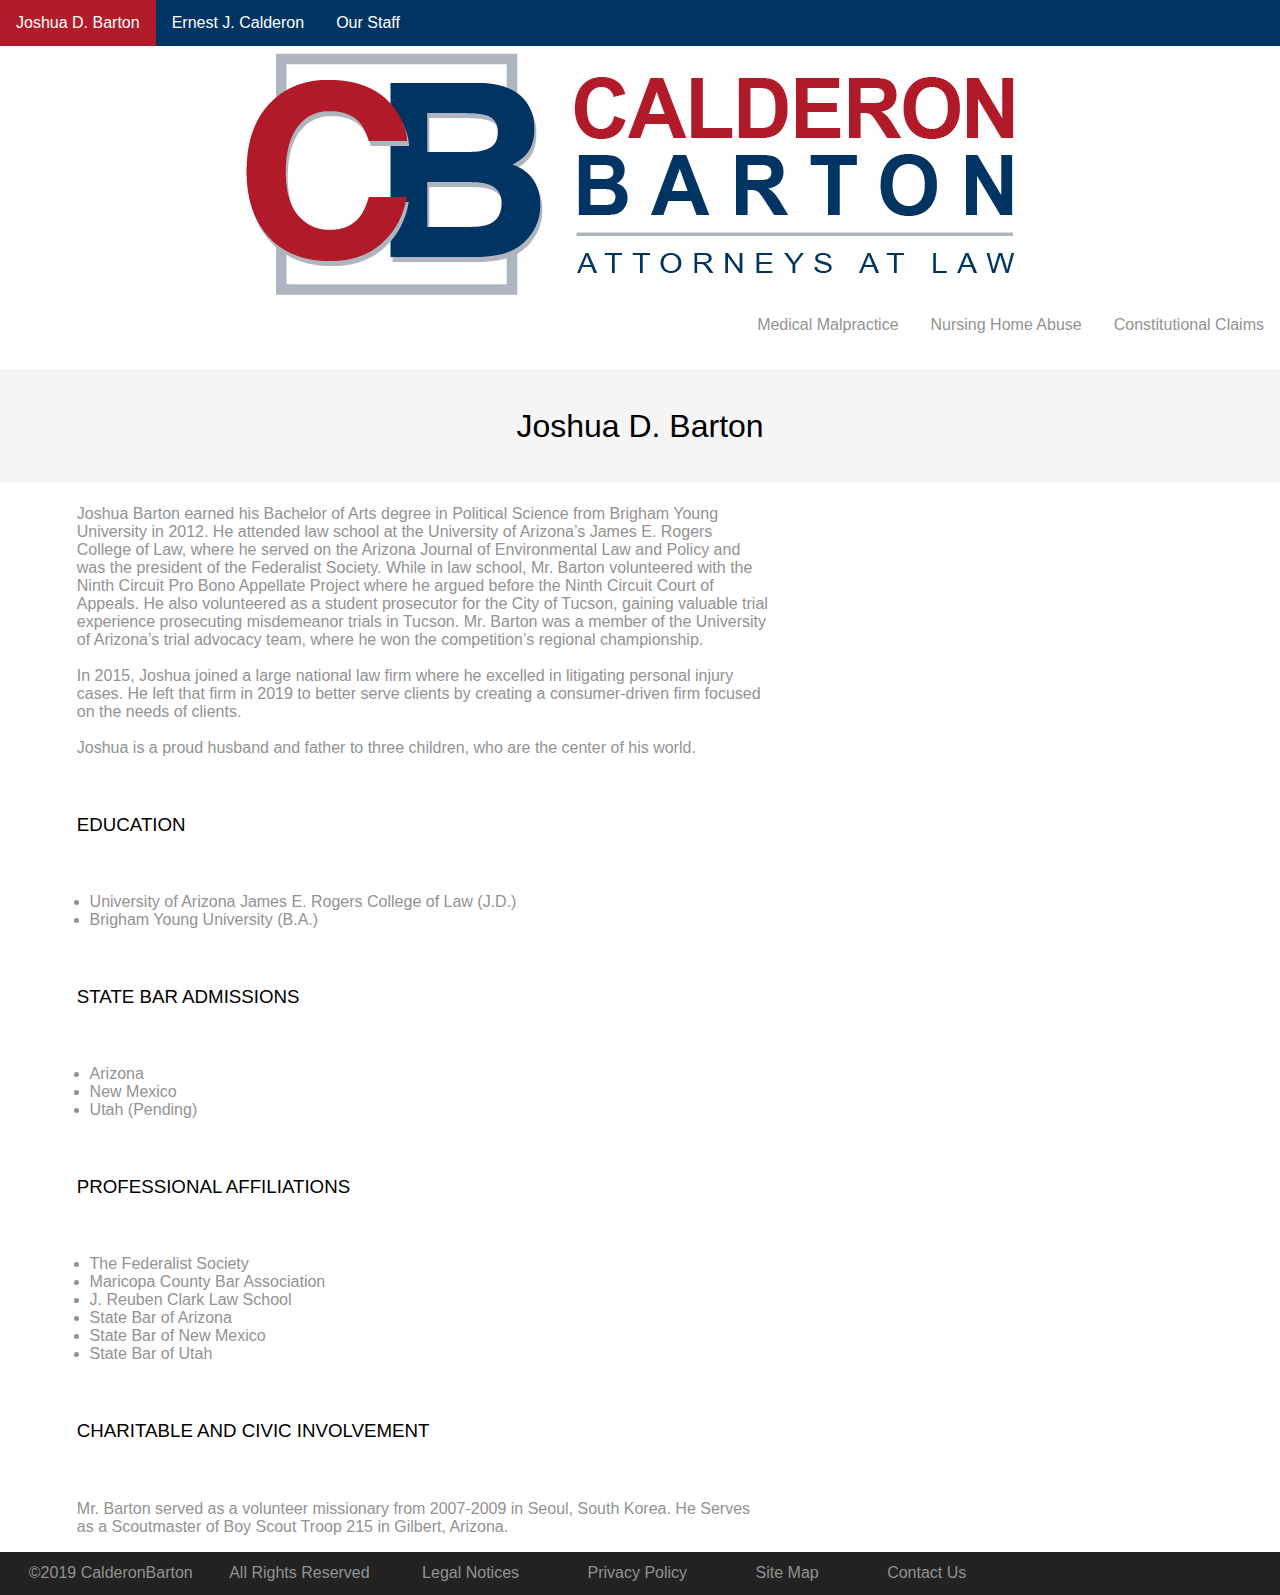
==== Joshua_D_Barton.html @ aa80cb2e "Adding Josh's Bio" ====
<!doctype html>
<html>
<head>
<meta charset="UTF-8">
<title>Joshua D. Barton</title>
<link href="main.css" rel="stylesheet" type="text/css">
<link href="partner.css" rel="stylesheet" type="text/css">
</head>

<body>
	<ul class="top_bar">
  		<li class="top_bar"><a href="Joshua_D_Barton.html">Joshua D. Barton</a></li>
  		<li class="top_bar"><a href="Ernest_J_Calderon.html">Ernest J. Calderon</a></li>
  		<li class="top_bar"><a href="Our_Staff.html">Our Staff</a></li>
		<!--<li class="top_logo"><img src="CalderonBarton_Photos/CB business card front.jpg" alt="CalderonBarton Logo"></li>-->
	</ul>
	
	<div class="partner">
	</div>
	
	<ul class="lower_bar">
  			<li class="lower_bar"><a href="Constitutional_Claims.html">Constitutional Claims</a></li>
  			<li class="lower_bar"><a href="Nusing_Home_Abuse.html">Nursing Home Abuse</a></li>
  			<li class="lower_bar"><a href="Medical_Malpractice.html">Medical Malpractice</a></li>
	</ul>
	
	<h1 class="main_header">Joshua D. Barton</h1>
		<p class="main_story">Joshua Barton earned his Bachelor of Arts degree in Political Science from Brigham Young University in 2012. He attended law school at the University of Arizona’s James E. Rogers College of Law, where he served on the Arizona Journal of Environmental Law and Policy and was the president of the Federalist Society. While in law school, Mr. Barton volunteered with the Ninth Circuit Pro Bono Appellate Project where he argued before the Ninth Circuit Court of Appeals. He also volunteered as a student prosecutor for the City of Tucson, gaining valuable trial experience prosecuting misdemeanor trials in Tucson. Mr. Barton was a member of the University of Arizona’s trial advocacy team, where he won the competition’s regional championship.<br /><br />In 2015, Joshua joined a large national law firm where he excelled in litigating personal injury cases. He left that firm in 2019 to better serve clients by creating a consumer-driven firm focused on the needs of clients.<br /><br />Joshua is a proud husband and father to three children, who are the center of his world.</p>
	<h3 class="main_story">EDUCATION</h3>
		<ul class="qualifications">
			<li class="qualifications">University of Arizona James E. Rogers College of Law  (J.D.)</li>
			<li class="qualifications">Brigham Young University  (B.A.)</li>
		</ul>
	<h3 class="main_story">STATE BAR ADMISSIONS</h3>
		<ul class="qualifications">
			<li class="qualifications">Arizona</li>
			<li class="qualifications">New Mexico</li>
			<li class="qualifications">Utah (Pending)</li>
		</ul>
	<h3 class="main_story">PROFESSIONAL AFFILIATIONS</h3>
		<ul class="qualifications">
			<li class="qualifications">The Federalist Society</li>
			<li class="qualifications">Maricopa County Bar Association</li>
			<li class="qualifications">J. Reuben Clark Law School</li>
			<li class="qualifications">State Bar of Arizona</li>
			<li class="qualifications">State Bar of New Mexico</li>
			<li class="qualifications">State Bar of Utah</li>
		</ul>
	<h3 class="main_story">CHARITABLE AND CIVIC INVOLVEMENT</h3>
		<p class="main_story">Mr. Barton served as a volunteer missionary from 2007-2009 in Seoul, South Korea. He Serves as a Scoutmaster of Boy Scout Troop 215 in Gilbert, Arizona.</p>
	<script src="slideshow.js"></script>
</body>

<footer>
	<ul class="footer_menu">
		<li class="footer_menu">&copy2019 CalderonBarton</li>
		<li class="footer_menu">All Rights Reserved</li>
		<li class="footer_menu"><a href="Legal_Notices">Legal Notices</a></li>
		<li class="footer_menu"><a href="Privacy_policy">Privacy Policy</a></li>
		<li class="footer_menu"><a href="Site_Map">Site Map</a></li>
		<li class="footer_menu"><a href="Contact Us">Contact Us</a></li>
	</ul>
</footer>
</html>
---- main.css ----
/* CSS Document */

/*Colors:
#b01c29 Red
#003463 Blue
#FFFFFF White
#f5f5f5 Light Gray
#929292 Dark Gray
#222222 Dark Dark Gray
*/

/* GENERAL */
body {
	margin: 0px;
	font-family: 'Hind Siliguri', sans-serif;
}

/* TOP BAR */

/*
li.top_logo {
	height: 100px;
}
Get a smaller, no background version from Mom
*/

ul.top_bar {
  list-style-type: none;
  margin: 0;
  padding: 0;
  overflow: hidden;
  background-color: #003463;
}

li.top_bar  {
  float: left;
}

li.top_bar a  {
  display: block;
  color: white;
  text-align: center;
  padding: 14px 16px;
  text-decoration: none;
}

li.top_bar a:hover {
  background-color: #b01c29;
}

/*LOWER BAR*/
ul.lower_bar {
  list-style-type: none;
  margin: 0;
  padding: 0;
  overflow: hidden;
  background-color: #FFFFFF;
}

li.lower_bar  {
  float: right;
}

li.lower_bar a  {
  display: block;
  color: #929292;
  text-align: center;
  padding: 14px 16px;
  text-decoration: none;
}

li.lower_bar a:hover {
  color: #003463;
}

/*MAIN HEADER*/
h1.main_header {
	text-align: center;
	background-color: #f5f5f5;
	padding: 3%;
	font-weight: 300;
}

/* MMAIN STORY */
.main_story {
	padding-left: 6%;
	padding-right: 40%;
}

h3.main_story {
	padding-top: 3%;
	padding-bottom: 3%;
	font-weight: 400;
}

p.main_story {
	color: #929292;
}

/*FOOTER MENU*/
ul.footer_menu {
  list-style-type: none;
  margin: 0;
  overflow: hidden;
  background-color: #222222;
  padding: 1%;
}

li.footer_menu  {
  display: inline;
  color: #929292;
  padding: 14px 16px;
  text-decoration: none;
}

li.footer_menu a  {
  display: inline;
  color: #929292;
  padding: 14px 16px;
  text-decoration: none;
}


/*SLIDE SHOW */
	
* {box-sizing:border-box}

/* Slideshow container */
.slideshow_container {
  width: 100%;
  position: relative;
}

.slides img {
	height: 45vw;
}

/* Hide the images by default */
.slides {
  display: none;
}

/* Fading animation */
.fade {
  -webkit-animation-name: fade;
  -webkit-animation-duration: 4.5s;
  animation-name: fade;
  animation-duration: 4.5s;
}

@-webkit-keyframes fade {
  from {opacity: .4} 
  to {opacity: 1}
}

@keyframes fade {
  from {opacity: .4} 
  to {opacity: 1}
}
---- partner.css ----
/* CSS Document */

/*Colors:
#b01c29 Red
#003463 Blue
#FFFFFF White
#f5f5f5 Light Gray
#929292 Dark Gray
#222222 Dark Dark Gray
*/

.partner  {
	height: 20vw;
	background-image: url("CalderonBarton_Photos/CB business card front.jpg");
	background-repeat: no-repeat;
	background-position: center;
}

li.qualifications {
	text-decoration: none;
	color: #929292;
	margin-left: 4%;
}
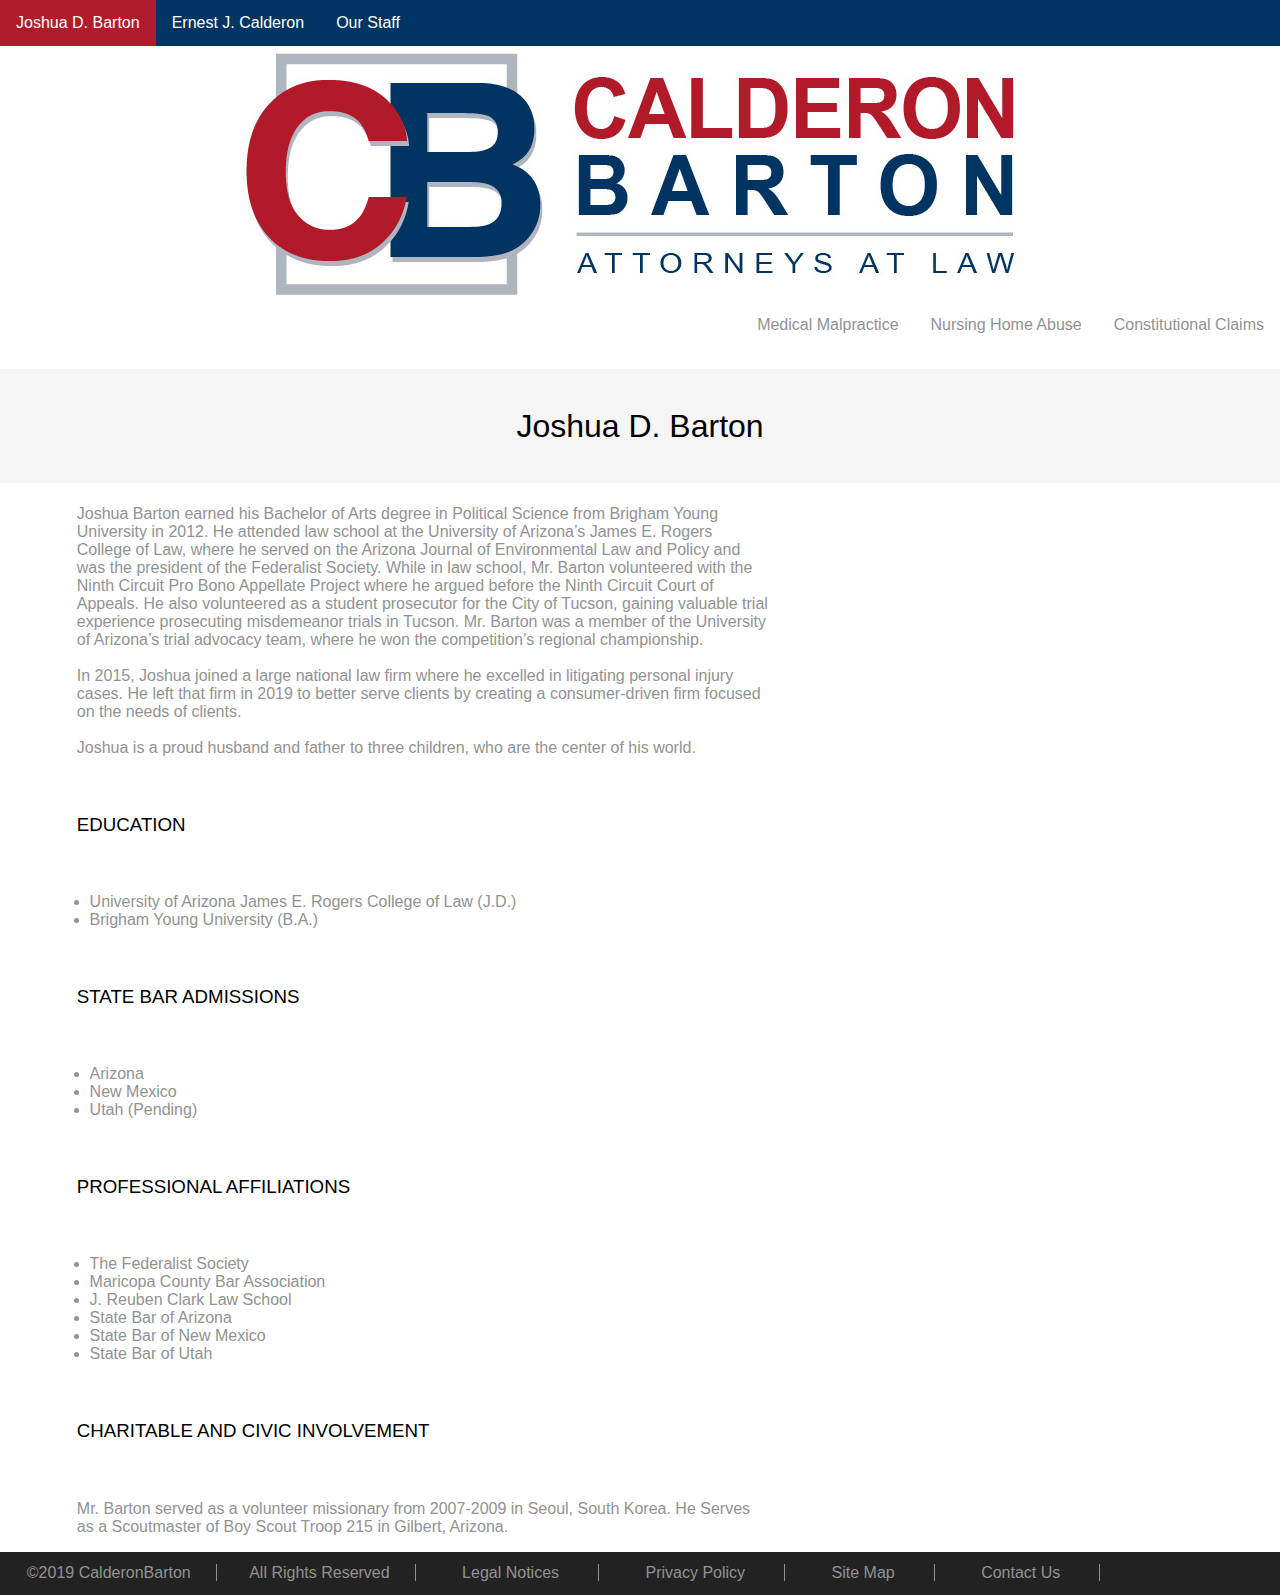
==== commit 58f9b39b: "Added favicon to the tab." ====
--- a/Joshua_D_Barton.html
+++ b/Joshua_D_Barton.html
@@ -5,6 +5,7 @@
 <title>Joshua D. Barton</title>
 <link href="main.css" rel="stylesheet" type="text/css">
 <link href="partner.css" rel="stylesheet" type="text/css">
+<link rel="shortcut icon" type="image/x-icon" href="CalderonBarton_Photos/favicon.ico">
 </head>
 
 <body>
--- a/main.css
+++ b/main.css
@@ -109,15 +109,22 @@
 li.footer_menu  {
   display: inline;
   color: #929292;
-  padding: 14px 16px;
+  padding: 14px 14px;
   text-decoration: none;
 }
 
 li.footer_menu a  {
   display: inline;
   color: #929292;
-  padding: 14px 16px;
+  padding: 14px 14px;
   text-decoration: none;
+}
+
+li.footer_menu:after {
+	content: ""; /* This is necessary for the pseudo element to work. */ 
+    display: inline; 
+    border-right: 1px solid #929292; /* This creates the border. */
+	padding-left: 25px;
 }
 
 
